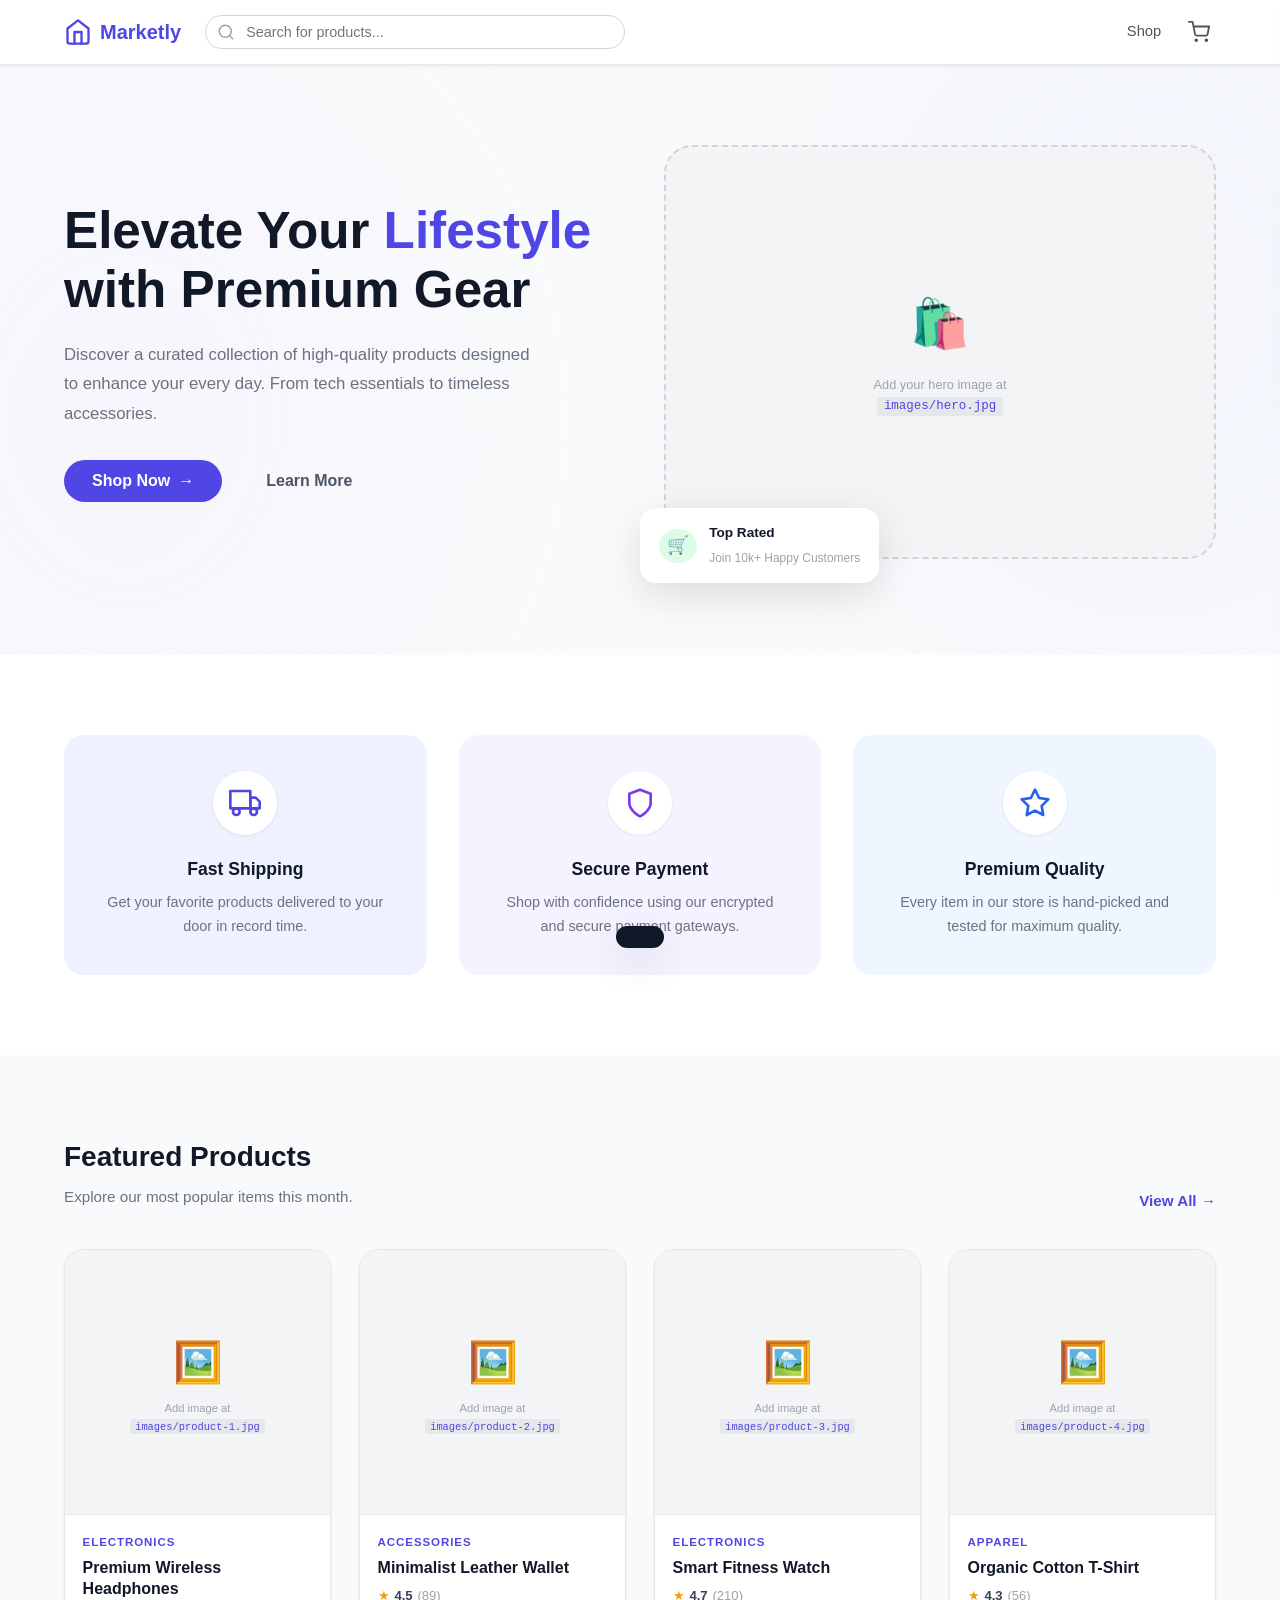
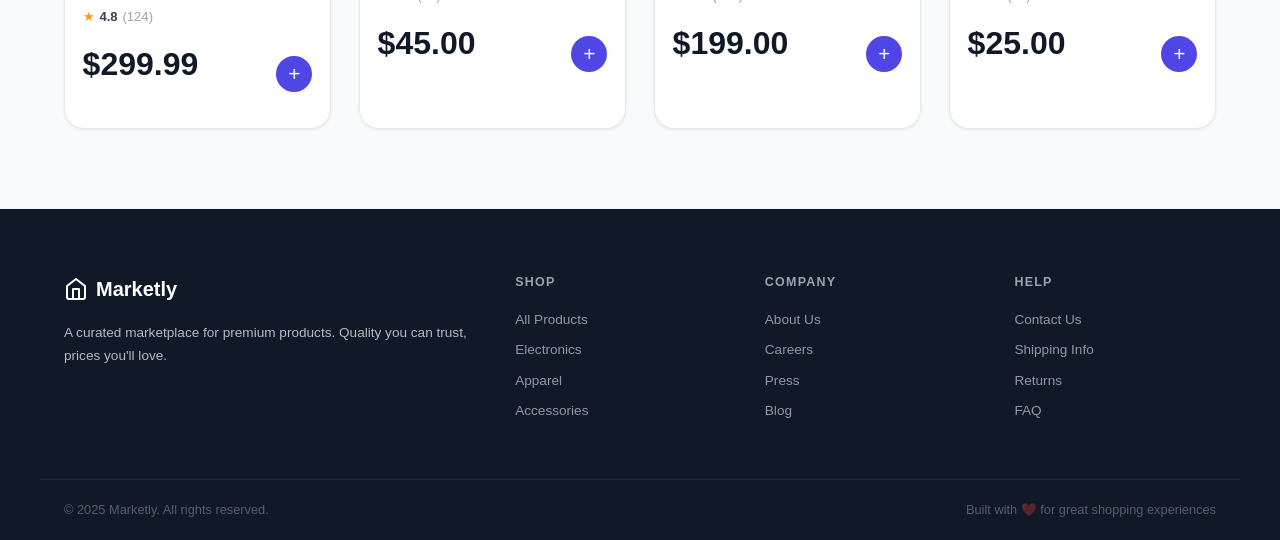
==== index.html @ cbd72d7a "Add files via upload First commit" ====
<!DOCTYPE html>
<html lang="en">
<head>
  <meta charset="UTF-8" />
  <meta name="viewport" content="width=device-width, initial-scale=1.0" />
  <title>Marketly — Premium Marketplace</title>
  <link rel="stylesheet" href="style.css" />
</head>
<body>

  <!-- ===== NAVBAR ===== -->
  <header id="navbar">
    <nav class="nav-inner">
      <a href="#" class="nav-logo" id="logoLink">
        <svg width="28" height="28" viewBox="0 0 24 24" fill="none" stroke="currentColor" stroke-width="2" stroke-linecap="round" stroke-linejoin="round"><path d="M3 9l9-7 9 7v11a2 2 0 0 1-2 2H5a2 2 0 0 1-2-2z"/><polyline points="9 22 9 12 15 12 15 22"/></svg>
        Marketly
      </a>

      <div class="nav-search-wrap">
        <input type="text" id="searchInput" class="nav-search" placeholder="Search for products..." />
        <svg class="nav-search-icon" width="18" height="18" viewBox="0 0 24 24" fill="none" stroke="currentColor" stroke-width="2" stroke-linecap="round" stroke-linejoin="round"><circle cx="11" cy="11" r="8"/><line x1="21" y1="21" x2="16.65" y2="16.65"/></svg>
      </div>

      <div class="nav-actions">
        <a href="#" class="nav-link" id="shopNavLink">Shop</a>
        <button class="cart-btn" id="cartBtn" aria-label="Open cart">
          <svg width="22" height="22" viewBox="0 0 24 24" fill="none" stroke="currentColor" stroke-width="2" stroke-linecap="round" stroke-linejoin="round"><circle cx="9" cy="21" r="1"/><circle cx="20" cy="21" r="1"/><path d="M1 1h4l2.68 13.39a2 2 0 0 0 2 1.61h9.72a2 2 0 0 0 2-1.61L23 6H6"/></svg>
          <span class="cart-badge" id="cartBadge">0</span>
        </button>
        <button class="hamburger" id="hamburger" aria-label="Toggle menu">
          <span></span><span></span><span></span>
        </button>
      </div>
    </nav>
    <!-- Mobile menu -->
    <div class="mobile-menu" id="mobileMenu">
      <a href="#" id="mobileShopLink">Shop</a>
      <a href="#" id="mobileHomeLink">Home</a>
    </div>
  </header>

  <!-- ===== PAGES ===== -->
  <main id="appRoot">

    <!-- PAGE: HOME -->
    <div id="page-home" class="page">

      <!-- Hero -->
      <section class="hero">
        <div class="hero-blob hero-blob-right"></div>
        <div class="hero-blob hero-blob-left"></div>
        <div class="container hero-grid">
          <div class="hero-text">
            <h1>Elevate Your <span class="accent">Lifestyle</span> with Premium Gear</h1>
            <p>Discover a curated collection of high-quality products designed to enhance your every day. From tech essentials to timeless accessories.</p>
            <div class="hero-cta">
              <button class="btn btn-primary" id="heroShopBtn">Shop Now <span class="btn-arrow">→</span></button>
              <button class="btn btn-ghost">Learn More</button>
            </div>
          </div>
          <div class="hero-image-wrap">
            <!--
              Replace the src below with your own image.
              Recommended size: 800×600px
            -->
            <img
              src="images/hero.jpg"
              alt="Shopping"
              class="hero-img"
              onerror="this.style.display='none';this.nextElementSibling.style.display='flex'"
            />
            <div class="hero-img-placeholder" style="display:none">
              <span>🛍️</span>
              <small>Add your hero image at<br><code>images/hero.jpg</code></small>
            </div>
            <div class="hero-badge">
              <span class="hero-badge-icon">🛒</span>
              <div>
                <strong>Top Rated</strong>
                <small>Join 10k+ Happy Customers</small>
              </div>
            </div>
          </div>
        </div>
      </section>

      <!-- Features -->
      <section class="features">
        <div class="container features-grid">
          <div class="feature-card feature-indigo">
            <div class="feature-icon">
              <svg width="32" height="32" viewBox="0 0 24 24" fill="none" stroke="#4f46e5" stroke-width="2" stroke-linecap="round" stroke-linejoin="round"><rect x="1" y="3" width="15" height="13"/><polygon points="16 8 20 8 23 11 23 16 16 16 16 8"/><circle cx="5.5" cy="18.5" r="2.5"/><circle cx="18.5" cy="18.5" r="2.5"/></svg>
            </div>
            <h3>Fast Shipping</h3>
            <p>Get your favorite products delivered to your door in record time.</p>
          </div>
          <div class="feature-card feature-purple">
            <div class="feature-icon">
              <svg width="32" height="32" viewBox="0 0 24 24" fill="none" stroke="#7c3aed" stroke-width="2" stroke-linecap="round" stroke-linejoin="round"><path d="M12 22s8-4 8-10V5l-8-3-8 3v7c0 6 8 10 8 10z"/></svg>
            </div>
            <h3>Secure Payment</h3>
            <p>Shop with confidence using our encrypted and secure payment gateways.</p>
          </div>
          <div class="feature-card feature-blue">
            <div class="feature-icon">
              <svg width="32" height="32" viewBox="0 0 24 24" fill="none" stroke="#2563eb" stroke-width="2" stroke-linecap="round" stroke-linejoin="round"><polygon points="12 2 15.09 8.26 22 9.27 17 14.14 18.18 21.02 12 17.77 5.82 21.02 7 14.14 2 9.27 8.91 8.26 12 2"/></svg>
            </div>
            <h3>Premium Quality</h3>
            <p>Every item in our store is hand-picked and tested for maximum quality.</p>
          </div>
        </div>
      </section>

      <!-- Featured Products -->
      <section class="section-featured">
        <div class="container">
          <div class="section-header">
            <div>
              <h2>Featured Products</h2>
              <p>Explore our most popular items this month.</p>
            </div>
            <button class="btn-link" id="viewAllBtn">View All →</button>
          </div>
          <div class="products-grid" id="featuredGrid"></div>
        </div>
      </section>

    </div><!-- /page-home -->


    <!-- PAGE: SHOP -->
    <div id="page-shop" class="page hidden">
      <div class="container shop-layout">

        <!-- Sidebar -->
        <aside class="shop-sidebar">
          <h3 class="sidebar-title">
            <svg width="18" height="18" viewBox="0 0 24 24" fill="none" stroke="currentColor" stroke-width="2" stroke-linecap="round" stroke-linejoin="round"><polygon points="22 3 2 3 10 12.46 10 19 14 21 14 12.46 22 3"/></svg>
            Categories
          </h3>
          <div class="category-list" id="categoryList"></div>

          <div class="sidebar-promo">
            <h4>Summer Sale!</h4>
            <p>Get up to 50% off on selected electronics.</p>
            <button class="btn btn-white">Explore Deals</button>
          </div>
        </aside>

        <!-- Main content -->
        <div class="shop-main">
          <!-- Toolbar -->
          <div class="shop-toolbar">
            <p class="result-count">Showing <strong id="resultCount">0</strong> products</p>
            <div class="toolbar-controls">
              <div class="sort-wrap">
                <span class="sort-label">Sort by:</span>
                <select id="sortSelect" class="sort-select">
                  <option value="featured">Featured</option>
                  <option value="price-low">Price: Low to High</option>
                  <option value="price-high">Price: High to Low</option>
                  <option value="rating">Customer Rating</option>
                </select>
              </div>
              <div class="view-toggle">
                <button class="view-btn active" id="gridViewBtn" aria-label="Grid view">
                  <svg width="18" height="18" viewBox="0 0 24 24" fill="none" stroke="currentColor" stroke-width="2"><rect x="3" y="3" width="7" height="7"/><rect x="14" y="3" width="7" height="7"/><rect x="14" y="14" width="7" height="7"/><rect x="3" y="14" width="7" height="7"/></svg>
                </button>
                <button class="view-btn" id="listViewBtn" aria-label="List view">
                  <svg width="18" height="18" viewBox="0 0 24 24" fill="none" stroke="currentColor" stroke-width="2"><line x1="8" y1="6" x2="21" y2="6"/><line x1="8" y1="12" x2="21" y2="12"/><line x1="8" y1="18" x2="21" y2="18"/><line x1="3" y1="6" x2="3.01" y2="6"/><line x1="3" y1="12" x2="3.01" y2="12"/><line x1="3" y1="18" x2="3.01" y2="18"/></svg>
                </button>
              </div>
            </div>
          </div>

          <!-- Products -->
          <div class="products-grid" id="shopGrid"></div>
          <p class="no-results hidden" id="noResults">No products found in this category.</p>
        </div>

      </div>
    </div><!-- /page-shop -->


    <!-- PAGE: PRODUCT DETAIL -->
    <div id="page-product" class="page hidden">
      <div class="container">
        <button class="back-btn" id="backBtn">
          <svg width="16" height="16" viewBox="0 0 24 24" fill="none" stroke="currentColor" stroke-width="2" stroke-linecap="round" stroke-linejoin="round"><line x1="19" y1="12" x2="5" y2="12"/><polyline points="12 19 5 12 12 5"/></svg>
          Back to Shop
        </button>

        <div class="product-detail-grid">
          <!-- Images -->
          <div class="product-images">
            <div class="product-img-main">
              <img id="pdMainImg" src="" alt="" />
            </div>
            <div class="product-thumbs" id="pdThumbs"></div>
          </div>

          <!-- Info -->
          <div class="product-info">
            <span class="product-category-tag" id="pdCategory"></span>
            <h1 class="product-title" id="pdName"></h1>
            <div class="product-rating-row">
              <span class="stars">★</span>
              <strong id="pdRating"></strong>
              <span class="divider">|</span>
              <span id="pdReviews" class="muted"></span>
            </div>
            <div class="product-price" id="pdPrice"></div>
            <p class="product-desc" id="pdDesc"></p>

            <div class="product-actions">
              <div class="qty-control">
                <button class="qty-btn" id="pdQtyMinus">−</button>
                <span class="qty-val" id="pdQtyVal">1</span>
                <button class="qty-btn" id="pdQtyPlus">+</button>
              </div>
              <button class="btn btn-primary btn-add-cart" id="pdAddCart">
                <svg width="20" height="20" viewBox="0 0 24 24" fill="none" stroke="currentColor" stroke-width="2" stroke-linecap="round" stroke-linejoin="round"><circle cx="9" cy="21" r="1"/><circle cx="20" cy="21" r="1"/><path d="M1 1h4l2.68 13.39a2 2 0 0 0 2 1.61h9.72a2 2 0 0 0 2-1.61L23 6H6"/></svg>
                Add to Cart
              </button>
            </div>

            <div class="product-perks">
              <div class="perk">
                <svg width="18" height="18" viewBox="0 0 24 24" fill="none" stroke="#4f46e5" stroke-width="2" stroke-linecap="round" stroke-linejoin="round"><rect x="1" y="3" width="15" height="13"/><polygon points="16 8 20 8 23 11 23 16 16 16 16 8"/><circle cx="5.5" cy="18.5" r="2.5"/><circle cx="18.5" cy="18.5" r="2.5"/></svg>
                Free Shipping
              </div>
              <div class="perk">
                <svg width="18" height="18" viewBox="0 0 24 24" fill="none" stroke="#4f46e5" stroke-width="2" stroke-linecap="round" stroke-linejoin="round"><path d="M12 22s8-4 8-10V5l-8-3-8 3v7c0 6 8 10 8 10z"/></svg>
                2 Year Warranty
              </div>
              <div class="perk">
                <svg width="18" height="18" viewBox="0 0 24 24" fill="none" stroke="#4f46e5" stroke-width="2" stroke-linecap="round" stroke-linejoin="round"><polyline points="23 4 23 10 17 10"/><path d="M20.49 15a9 9 0 1 1-2.12-9.36L23 10"/></svg>
                30-Day Returns
              </div>
            </div>
          </div>
        </div>
      </div>
    </div><!-- /page-product -->

  </main><!-- /appRoot -->


  <!-- ===== CART DRAWER ===== -->
  <div class="cart-overlay" id="cartOverlay"></div>
  <aside class="cart-drawer" id="cartDrawer" aria-label="Shopping cart">
    <div class="cart-head">
      <h2>Shopping Cart</h2>
      <button class="cart-close" id="cartClose" aria-label="Close cart">✕</button>
    </div>
    <div class="cart-body" id="cartBody"></div>
    <div class="cart-foot" id="cartFoot">
      <div class="cart-total-row">
        <span>Subtotal</span>
        <strong id="cartTotal">$0.00</strong>
      </div>
      <button class="btn btn-primary btn-checkout" id="checkoutBtn">Checkout Now</button>
    </div>
  </aside>


  <!-- ===== TOAST ===== -->
  <div class="toast" id="toast"></div>


  <!-- ===== FOOTER ===== -->
  <footer>
    <div class="container footer-grid">
      <div class="footer-brand">
        <div class="nav-logo">
          <svg width="24" height="24" viewBox="0 0 24 24" fill="none" stroke="currentColor" stroke-width="2" stroke-linecap="round" stroke-linejoin="round"><path d="M3 9l9-7 9 7v11a2 2 0 0 1-2 2H5a2 2 0 0 1-2-2z"/><polyline points="9 22 9 12 15 12 15 22"/></svg>
          Marketly
        </div>
        <p>A curated marketplace for premium products. Quality you can trust, prices you'll love.</p>
      </div>
      <div class="footer-col">
        <h4>Shop</h4>
        <a href="#">All Products</a>
        <a href="#">Electronics</a>
        <a href="#">Apparel</a>
        <a href="#">Accessories</a>
      </div>
      <div class="footer-col">
        <h4>Company</h4>
        <a href="#">About Us</a>
        <a href="#">Careers</a>
        <a href="#">Press</a>
        <a href="#">Blog</a>
      </div>
      <div class="footer-col">
        <h4>Help</h4>
        <a href="#">Contact Us</a>
        <a href="#">Shipping Info</a>
        <a href="#">Returns</a>
        <a href="#">FAQ</a>
      </div>
    </div>
    <div class="footer-bottom container">
      <p>© 2025 Marketly. All rights reserved.</p>
      <p>Built with ❤️ for great shopping experiences</p>
    </div>
  </footer>

  <script src="script.js"></script>
</body>
</html>
---- style.css ----
/* ===========================
   CSS VARIABLES & RESET
=========================== */
*, *::before, *::after { box-sizing: border-box; margin: 0; padding: 0; }
html { scroll-behavior: smooth; }

:root {
  --indigo: #4f46e5;
  --indigo-dark: #4338ca;
  --indigo-light: #eef2ff;
  --indigo-mid: #c7d2fe;
  --purple: #7c3aed;
  --purple-light: #f5f3ff;
  --blue: #2563eb;
  --blue-light: #eff6ff;
  --gray-50: #f9fafb;
  --gray-100: #f3f4f6;
  --gray-200: #e5e7eb;
  --gray-300: #d1d5db;
  --gray-400: #9ca3af;
  --gray-500: #6b7280;
  --gray-600: #4b5563;
  --gray-700: #374151;
  --gray-900: #111827;
  --white: #ffffff;
  --red: #ef4444;
  --yellow: #f59e0b;
  --radius: 12px;
  --radius-lg: 20px;
  --radius-xl: 28px;
  --shadow-sm: 0 1px 3px rgba(0,0,0,.08);
  --shadow: 0 4px 16px rgba(0,0,0,.08);
  --shadow-lg: 0 12px 40px rgba(0,0,0,.12);
}

body {
  font-family: -apple-system, BlinkMacSystemFont, 'Segoe UI', Roboto, Oxygen, sans-serif;
  color: var(--gray-900);
  background: var(--white);
  line-height: 1.6;
}

img { max-width: 100%; display: block; }
a { text-decoration: none; color: inherit; }
ul { list-style: none; }
button { cursor: pointer; font-family: inherit; }

.container {
  max-width: 1200px;
  margin: 0 auto;
  padding: 0 1.5rem;
}

.hidden { display: none !important; }

/* ===========================
   NAVBAR
=========================== */
#navbar {
  position: sticky;
  top: 0;
  z-index: 50;
  background: var(--white);
  border-bottom: 1px solid var(--gray-200);
  box-shadow: var(--shadow-sm);
}

.nav-inner {
  max-width: 1200px;
  margin: 0 auto;
  padding: 0 1.5rem;
  height: 64px;
  display: flex;
  align-items: center;
  gap: 1.5rem;
}

.nav-logo {
  display: flex;
  align-items: center;
  gap: 0.5rem;
  font-size: 1.25rem;
  font-weight: 700;
  color: var(--indigo);
  flex-shrink: 0;
  text-decoration: none;
}

.nav-search-wrap {
  flex: 1;
  max-width: 420px;
  position: relative;
  display: none;
}

.nav-search {
  width: 100%;
  padding: 0.5rem 1rem 0.5rem 2.5rem;
  border: 1.5px solid var(--gray-300);
  border-radius: 50px;
  font-size: 0.9rem;
  color: var(--gray-900);
  background: var(--white);
  outline: none;
  transition: border-color .2s, box-shadow .2s;
}

.nav-search:focus {
  border-color: var(--indigo);
  box-shadow: 0 0 0 3px var(--indigo-mid);
}

.nav-search-icon {
  position: absolute;
  left: 0.75rem;
  top: 50%;
  transform: translateY(-50%);
  color: var(--gray-400);
  pointer-events: none;
}

.nav-actions {
  display: flex;
  align-items: center;
  gap: 1.25rem;
  margin-left: auto;
}

.nav-link {
  font-size: 0.92rem;
  font-weight: 500;
  color: var(--gray-600);
  transition: color .2s;
}
.nav-link:hover { color: var(--indigo); }

.cart-btn {
  position: relative;
  background: none;
  border: none;
  color: var(--gray-600);
  padding: 0.4rem;
  transition: color .2s;
  display: flex;
  align-items: center;
  justify-content: center;
}
.cart-btn:hover { color: var(--indigo); }

.cart-badge {
  position: absolute;
  top: -2px;
  right: -4px;
  background: var(--indigo);
  color: var(--white);
  font-size: 0.65rem;
  font-weight: 700;
  width: 18px;
  height: 18px;
  border-radius: 50%;
  display: flex;
  align-items: center;
  justify-content: center;
  line-height: 1;
}
.cart-badge.zero { display: none; }

.hamburger {
  display: flex;
  flex-direction: column;
  gap: 5px;
  background: none;
  border: none;
  padding: 4px;
}
.hamburger span {
  display: block;
  width: 22px;
  height: 2px;
  background: var(--gray-700);
  border-radius: 2px;
  transition: all .3s;
}

.mobile-menu {
  display: none;
  flex-direction: column;
  padding: 0.75rem 1.5rem 1rem;
  border-top: 1px solid var(--gray-200);
  background: var(--white);
  gap: 0.25rem;
}
.mobile-menu.open { display: flex; }
.mobile-menu a {
  padding: 0.6rem 0;
  font-size: 0.95rem;
  font-weight: 500;
  color: var(--gray-600);
  border-bottom: 1px solid var(--gray-100);
}
.mobile-menu a:last-child { border-bottom: none; }
.mobile-menu a:hover { color: var(--indigo); }

/* ===========================
   BUTTONS
=========================== */
.btn {
  display: inline-flex;
  align-items: center;
  gap: 0.5rem;
  padding: 0.75rem 1.75rem;
  border-radius: 50px;
  font-size: 1rem;
  font-weight: 600;
  border: none;
  transition: all .2s;
  cursor: pointer;
}

.btn-primary {
  background: var(--indigo);
  color: var(--white);
}
.btn-primary:hover { background: var(--indigo-dark); transform: translateY(-1px); }

.btn-ghost {
  background: transparent;
  color: var(--gray-600);
  font-weight: 600;
}
.btn-ghost:hover { color: var(--indigo); }

.btn-white {
  background: var(--white);
  color: var(--indigo);
  font-size: 0.85rem;
  font-weight: 700;
  padding: 0.55rem 1.2rem;
  border-radius: 8px;
  border: none;
}
.btn-white:hover { background: var(--indigo-light); }

.btn-link {
  background: none;
  border: none;
  color: var(--indigo);
  font-weight: 700;
  font-size: 0.95rem;
  display: flex;
  align-items: center;
  gap: 0.25rem;
  cursor: pointer;
  padding: 0;
}
.btn-link:hover { color: var(--indigo-dark); }

.btn-arrow { transition: transform .2s; }
.btn:hover .btn-arrow { transform: translateX(4px); }

/* ===========================
   HERO
=========================== */
.hero {
  position: relative;
  background: var(--gray-50);
  padding: 5rem 0 6rem;
  overflow: hidden;
}

.hero-blob {
  position: absolute;
  width: 50%;
  height: 120%;
  border-radius: 50%;
  filter: blur(80px);
  opacity: .45;
  pointer-events: none;
}
.hero-blob-right {
  top: -20%;
  right: -15%;
  background: var(--indigo-light);
}
.hero-blob-left {
  bottom: -20%;
  left: -15%;
  background: var(--purple-light);
}

.hero-grid {
  display: grid;
  grid-template-columns: 1fr 1fr;
  align-items: center;
  gap: 3rem;
  position: relative;
}

.hero-text h1 {
  font-size: clamp(2.2rem, 4vw, 3.8rem);
  font-weight: 800;
  line-height: 1.15;
  color: var(--gray-900);
  margin-bottom: 1.25rem;
}

.accent { color: var(--indigo); }

.hero-text p {
  font-size: 1.05rem;
  color: var(--gray-500);
  margin-bottom: 2rem;
  max-width: 480px;
  line-height: 1.75;
}

.hero-cta { display: flex; gap: 1rem; flex-wrap: wrap; align-items: center; }

.hero-image-wrap {
  position: relative;
}

.hero-img {
  width: 100%;
  border-radius: var(--radius-xl);
  box-shadow: var(--shadow-lg);
  object-fit: cover;
  aspect-ratio: 4/3;
}

.hero-img-placeholder {
  width: 100%;
  aspect-ratio: 4/3;
  border-radius: var(--radius-xl);
  background: var(--gray-100);
  border: 2px dashed var(--gray-300);
  display: flex;
  flex-direction: column;
  align-items: center;
  justify-content: center;
  gap: 0.75rem;
  color: var(--gray-400);
  font-size: 3rem;
  text-align: center;
}
.hero-img-placeholder small {
  font-size: 0.8rem;
  line-height: 1.6;
}
.hero-img-placeholder code {
  font-size: 0.78rem;
  background: var(--gray-200);
  padding: 0.15rem 0.4rem;
  border-radius: 4px;
  color: var(--indigo);
}

.hero-badge {
  position: absolute;
  bottom: -1.5rem;
  left: -1.5rem;
  background: var(--white);
  padding: 0.85rem 1.2rem;
  border-radius: 16px;
  box-shadow: var(--shadow-lg);
  display: flex;
  align-items: center;
  gap: 0.75rem;
  animation: bounce 2s infinite;
}
.hero-badge-icon {
  background: #dcfce7;
  padding: 0.5rem;
  border-radius: 50%;
  font-size: 1.1rem;
  line-height: 1;
}
.hero-badge strong { display: block; font-size: 0.85rem; color: var(--gray-900); }
.hero-badge small { font-size: 0.75rem; color: var(--gray-400); }

@keyframes bounce {
  0%, 100% { transform: translateY(0); }
  50% { transform: translateY(-6px); }
}

/* ===========================
   FEATURES
=========================== */
.features {
  padding: 5rem 0;
  background: var(--white);
}

.features-grid {
  display: grid;
  grid-template-columns: repeat(3, 1fr);
  gap: 2rem;
}

.feature-card {
  padding: 2.25rem;
  border-radius: var(--radius-lg);
  text-align: center;
}
.feature-indigo { background: var(--indigo-light); }
.feature-purple { background: var(--purple-light); }
.feature-blue   { background: var(--blue-light); }

.feature-icon {
  width: 64px;
  height: 64px;
  background: var(--white);
  border-radius: 50%;
  display: flex;
  align-items: center;
  justify-content: center;
  margin: 0 auto 1.25rem;
  box-shadow: var(--shadow-sm);
}

.feature-card h3 {
  font-size: 1.1rem;
  font-weight: 700;
  color: var(--gray-900);
  margin-bottom: 0.5rem;
}
.feature-card p { font-size: 0.9rem; color: var(--gray-500); line-height: 1.65; }

/* ===========================
   FEATURED SECTION
=========================== */
.section-featured {
  padding: 5rem 0;
  background: var(--gray-50);
}

.section-header {
  display: flex;
  justify-content: space-between;
  align-items: flex-end;
  margin-bottom: 2.5rem;
}

.section-header h2 {
  font-size: 1.75rem;
  font-weight: 700;
  color: var(--gray-900);
  margin-bottom: 0.35rem;
}
.section-header p { color: var(--gray-500); font-size: 0.95rem; }

/* ===========================
   PRODUCT CARDS
=========================== */
.products-grid {
  display: grid;
  grid-template-columns: repeat(auto-fill, minmax(240px, 1fr));
  gap: 1.75rem;
}

.products-grid.list-view {
  grid-template-columns: 1fr;
}

.product-card {
  background: var(--white);
  border-radius: var(--radius-lg);
  overflow: hidden;
  box-shadow: var(--shadow-sm);
  border: 1px solid var(--gray-200);
  transition: transform .25s, box-shadow .25s;
  cursor: pointer;
}
.product-card:hover {
  transform: translateY(-4px);
  box-shadow: var(--shadow-lg);
}

.product-card.list-item {
  display: flex;
  align-items: center;
  border-radius: var(--radius);
}

.product-card-img {
  width: 100%;
  aspect-ratio: 1;
  object-fit: cover;
  background: var(--gray-100);
  display: block;
  transition: transform .35s ease;
}
.product-card:hover .product-card-img { transform: scale(1.04); }

.product-card.list-item .product-card-img {
  width: 140px;
  height: 140px;
  flex-shrink: 0;
  aspect-ratio: auto;
  border-radius: 0;
}

.product-card-img-placeholder {
  width: 100%;
  aspect-ratio: 1;
  background: var(--gray-100);
  display: flex;
  flex-direction: column;
  align-items: center;
  justify-content: center;
  gap: 0.4rem;
  color: var(--gray-400);
  font-size: 2.5rem;
  border-bottom: 1px solid var(--gray-200);
  text-align: center;
  padding: 0.5rem;
}
.product-card-img-placeholder small {
  font-size: 0.7rem;
  line-height: 1.5;
}
.product-card-img-placeholder code {
  font-size: 0.65rem;
  background: var(--gray-200);
  padding: 0.1rem 0.3rem;
  border-radius: 3px;
  color: var(--indigo);
}

.product-card.list-item .product-card-img-placeholder {
  width: 140px;
  height: 140px;
  flex-shrink: 0;
  aspect-ratio: auto;
  border-radius: 0;
  border-bottom: none;
  border-right: 1px solid var(--gray-200);
}

.product-card-body {
  padding: 1.1rem;
  display: flex;
  flex-direction: column;
  gap: 0.4rem;
}
.product-card.list-item .product-card-body { flex: 1; }

.product-card-category {
  font-size: 0.72rem;
  font-weight: 600;
  text-transform: uppercase;
  letter-spacing: .08em;
  color: var(--indigo);
}

.product-card-name {
  font-size: 1rem;
  font-weight: 700;
  color: var(--gray-900);
  line-height: 1.3;
}

.product-card-rating {
  display: flex;
  align-items: center;
  gap: 0.3rem;
  font-size: 0.82rem;
}
.star-filled { color: var(--yellow); }
.rating-num { font-weight: 600; color: var(--gray-700); }
.rating-count { color: var(--gray-400); }

.product-card-desc {
  font-size: 0.83rem;
  color: var(--gray-500);
  line-height: 1.55;
  display: none;
}
.product-card.list-item .product-card-desc { display: block; }

.product-card-footer {
  display: flex;
  align-items: center;
  justify-content: space-between;
  margin-top: 0.35rem;
}

.product-price {
  font-size: 1.2rem;
  font-weight: 700;
  color: var(--gray-900);
}

.add-btn {
  background: var(--indigo);
  color: var(--white);
  border: none;
  border-radius: 50%;
  width: 36px;
  height: 36px;
  font-size: 1.3rem;
  display: flex;
  align-items: center;
  justify-content: center;
  transition: background .2s, transform .15s;
  flex-shrink: 0;
}
.add-btn:hover { background: var(--indigo-dark); transform: scale(1.1); }

.no-results {
  text-align: center;
  padding: 4rem 1rem;
  font-size: 1.1rem;
  color: var(--gray-400);
}

/* ===========================
   SHOP PAGE
=========================== */
#page-shop {
  padding: 3rem 0 5rem;
}

.shop-layout {
  display: grid;
  grid-template-columns: 220px 1fr;
  gap: 2.5rem;
  align-items: start;
}

/* Sidebar */
.shop-sidebar { position: sticky; top: 80px; }

.sidebar-title {
  display: flex;
  align-items: center;
  gap: 0.5rem;
  font-size: 1rem;
  font-weight: 700;
  color: var(--gray-900);
  margin-bottom: 1rem;
}

.category-list {
  display: flex;
  flex-direction: column;
  gap: 0.35rem;
  margin-bottom: 2rem;
}

.cat-btn {
  width: 100%;
  text-align: left;
  padding: 0.55rem 0.85rem;
  border-radius: 8px;
  background: transparent;
  border: none;
  font-size: 0.9rem;
  color: var(--gray-600);
  transition: background .15s, color .15s;
}
.cat-btn:hover { background: var(--gray-100); }
.cat-btn.active { background: var(--indigo); color: var(--white); box-shadow: var(--shadow-sm); }

.sidebar-promo {
  background: var(--indigo);
  color: var(--white);
  border-radius: var(--radius-lg);
  padding: 1.5rem;
}
.sidebar-promo h4 { font-size: 1rem; font-weight: 700; margin-bottom: 0.4rem; }
.sidebar-promo p { font-size: 0.82rem; opacity: .85; margin-bottom: 1rem; line-height: 1.55; }

/* Toolbar */
.shop-toolbar {
  display: flex;
  justify-content: space-between;
  align-items: center;
  margin-bottom: 1.75rem;
  flex-wrap: wrap;
  gap: 1rem;
}

.result-count { font-size: 0.9rem; color: var(--gray-500); }
.result-count strong { color: var(--gray-900); }

.toolbar-controls { display: flex; align-items: center; gap: 1rem; }

.sort-wrap {
  display: flex;
  align-items: center;
  gap: 0.5rem;
  background: var(--white);
  border: 1.5px solid var(--gray-200);
  border-radius: 8px;
  padding: 0.45rem 0.75rem;
}
.sort-label { font-size: 0.82rem; color: var(--gray-400); white-space: nowrap; }
.sort-select {
  border: none;
  outline: none;
  font-size: 0.85rem;
  font-weight: 600;
  color: var(--gray-900);
  background: transparent;
  cursor: pointer;
}

.view-toggle {
  display: flex;
  background: var(--white);
  border: 1.5px solid var(--gray-200);
  border-radius: 8px;
  padding: 0.25rem;
}
.view-btn {
  padding: 0.35rem;
  background: none;
  border: none;
  color: var(--gray-400);
  border-radius: 5px;
  display: flex;
  transition: background .15s, color .15s;
}
.view-btn.active { background: var(--indigo-light); color: var(--indigo); }
.view-btn:hover:not(.active) { color: var(--gray-600); }

/* ===========================
   PRODUCT DETAIL
=========================== */
#page-product { padding: 2.5rem 0 5rem; }

.back-btn {
  display: flex;
  align-items: center;
  gap: 0.5rem;
  background: none;
  border: none;
  font-size: 0.9rem;
  color: var(--gray-500);
  margin-bottom: 2rem;
  padding: 0;
  transition: color .2s;
}
.back-btn:hover { color: var(--indigo); }

.product-detail-grid {
  display: grid;
  grid-template-columns: 1fr 1fr;
  gap: 3.5rem;
}

.product-img-main {
  aspect-ratio: 1;
  border-radius: var(--radius-xl);
  overflow: hidden;
  background: var(--gray-100);
  border: 1px solid var(--gray-200);
}
.product-img-main img {
  width: 100%;
  height: 100%;
  object-fit: cover;
}

.product-thumbs {
  display: grid;
  grid-template-columns: repeat(4, 1fr);
  gap: 0.75rem;
  margin-top: 0.75rem;
}

.thumb {
  aspect-ratio: 1;
  border-radius: 10px;
  overflow: hidden;
  background: var(--gray-100);
  border: 2px solid var(--gray-200);
  cursor: pointer;
  transition: border-color .2s;
}
.thumb:hover { border-color: var(--indigo); }
.thumb img { width: 100%; height: 100%; object-fit: cover; opacity: .7; transition: opacity .2s; }
.thumb:hover img { opacity: 1; }

.product-category-tag {
  display: inline-block;
  font-size: 0.8rem;
  font-weight: 600;
  color: var(--indigo);
  background: var(--indigo-light);
  padding: 0.3rem 0.75rem;
  border-radius: 50px;
  margin-bottom: 1rem;
}

.product-title {
  font-size: clamp(1.5rem, 3vw, 2.2rem);
  font-weight: 800;
  color: var(--gray-900);
  margin-bottom: 0.75rem;
  line-height: 1.2;
}

.product-rating-row {
  display: flex;
  align-items: center;
  gap: 0.5rem;
  margin-bottom: 1.25rem;
  font-size: 0.9rem;
}
.stars { color: var(--yellow); font-size: 1.1rem; }
.divider { color: var(--gray-300); }
.muted { color: var(--gray-400); }

.product-price {
  font-size: 2rem;
  font-weight: 800;
  color: var(--gray-900);
  margin-bottom: 1.25rem;
}

.product-desc {
  color: var(--gray-500);
  line-height: 1.8;
  margin-bottom: 2rem;
  font-size: 0.95rem;
}

.product-actions {
  display: flex;
  align-items: center;
  gap: 1rem;
  margin-bottom: 2rem;
}

.qty-control {
  display: flex;
  align-items: center;
  border: 1.5px solid var(--gray-200);
  border-radius: 10px;
  overflow: hidden;
}
.qty-btn {
  width: 38px;
  height: 42px;
  background: none;
  border: none;
  font-size: 1.2rem;
  font-weight: 600;
  color: var(--gray-600);
  transition: background .15s;
}
.qty-btn:hover { background: var(--gray-100); }
.qty-val {
  width: 44px;
  text-align: center;
  font-weight: 700;
  font-size: 1rem;
  color: var(--gray-900);
}

.btn-add-cart { flex: 1; border-radius: 12px; justify-content: center; }

.product-perks {
  display: grid;
  grid-template-columns: repeat(3, 1fr);
  gap: 1rem;
  padding-top: 1.75rem;
  border-top: 1px solid var(--gray-200);
}

.perk {
  display: flex;
  align-items: center;
  gap: 0.5rem;
  font-size: 0.83rem;
  color: var(--gray-600);
}

/* ===========================
   CART DRAWER
=========================== */
.cart-overlay {
  position: fixed;
  inset: 0;
  background: rgba(0,0,0,.45);
  z-index: 60;
  opacity: 0;
  pointer-events: none;
  transition: opacity .3s;
}
.cart-overlay.open { opacity: 1; pointer-events: all; }

.cart-drawer {
  position: fixed;
  top: 0;
  right: 0;
  width: 400px;
  max-width: 95vw;
  height: 100vh;
  background: var(--white);
  z-index: 61;
  display: flex;
  flex-direction: column;
  transform: translateX(110%);
  transition: transform .38s cubic-bezier(.16,1,.3,1);
  box-shadow: -8px 0 40px rgba(0,0,0,.12);
}
.cart-drawer.open { transform: translateX(0); }

.cart-head {
  display: flex;
  align-items: center;
  justify-content: space-between;
  padding: 1.25rem 1.5rem;
  border-bottom: 1px solid var(--gray-200);
}
.cart-head h2 { font-size: 1.15rem; font-weight: 700; }

.cart-close {
  background: none;
  border: none;
  font-size: 1.3rem;
  color: var(--gray-400);
  padding: 0.25rem;
  border-radius: 6px;
  transition: color .2s, background .2s;
  line-height: 1;
}
.cart-close:hover { color: var(--gray-900); background: var(--gray-100); }

.cart-body {
  flex: 1;
  overflow-y: auto;
  padding: 1.25rem 1.5rem;
}

.cart-empty {
  height: 100%;
  display: flex;
  flex-direction: column;
  align-items: center;
  justify-content: center;
  text-align: center;
  gap: 0.75rem;
  color: var(--gray-400);
}
.cart-empty-icon {
  font-size: 3.5rem;
  background: var(--gray-100);
  width: 80px;
  height: 80px;
  border-radius: 50%;
  display: flex;
  align-items: center;
  justify-content: center;
  margin-bottom: 0.5rem;
}
.cart-empty h3 { font-size: 1rem; font-weight: 600; color: var(--gray-700); }
.cart-empty p { font-size: 0.85rem; }

.cart-item {
  display: flex;
  gap: 1rem;
  align-items: flex-start;
  padding: 1rem 0;
  border-bottom: 1px solid var(--gray-100);
  animation: slideIn .3s ease;
}
@keyframes slideIn {
  from { opacity: 0; transform: translateX(16px); }
  to   { opacity: 1; transform: translateX(0); }
}

.cart-item-thumb {
  width: 72px;
  height: 72px;
  border-radius: 10px;
  overflow: hidden;
  flex-shrink: 0;
  background: var(--gray-100);
  border: 1px solid var(--gray-200);
}
.cart-item-thumb img { width: 100%; height: 100%; object-fit: cover; }

.cart-item-info { flex: 1; }

.cart-item-top {
  display: flex;
  justify-content: space-between;
  align-items: flex-start;
  gap: 0.5rem;
  margin-bottom: 0.3rem;
}
.cart-item-name { font-size: 0.9rem; font-weight: 600; color: var(--gray-900); }
.remove-btn {
  background: none;
  border: none;
  color: var(--gray-300);
  flex-shrink: 0;
  padding: 0;
  transition: color .2s;
  font-size: 1rem;
  line-height: 1;
}
.remove-btn:hover { color: var(--red); }

.cart-item-price { font-size: 0.82rem; color: var(--gray-500); margin-bottom: 0.6rem; }

.cart-item-qty {
  display: inline-flex;
  align-items: center;
  border: 1.5px solid var(--gray-200);
  border-radius: 8px;
  overflow: hidden;
}
.cart-qty-btn {
  width: 28px;
  height: 28px;
  background: none;
  border: none;
  font-size: 1rem;
  font-weight: 600;
  color: var(--gray-600);
  display: flex;
  align-items: center;
  justify-content: center;
  transition: background .15s;
}
.cart-qty-btn:hover { background: var(--gray-100); }
.cart-qty-num {
  width: 28px;
  text-align: center;
  font-size: 0.85rem;
  font-weight: 700;
  color: var(--gray-900);
}

.clear-all-btn {
  background: none;
  border: none;
  color: var(--red);
  font-size: 0.82rem;
  font-weight: 500;
  text-decoration: underline;
  display: block;
  margin: 1rem auto 0;
  cursor: pointer;
}
.clear-all-btn:hover { color: #b91c1c; }

.cart-foot {
  padding: 1.25rem 1.5rem;
  border-top: 1px solid var(--gray-200);
  background: var(--gray-50);
}
.cart-total-row {
  display: flex;
  justify-content: space-between;
  align-items: center;
  margin-bottom: 1rem;
}
.cart-total-row span { font-size: 0.95rem; font-weight: 500; color: var(--gray-600); }
.cart-total-row strong { font-size: 1.5rem; font-weight: 800; color: var(--gray-900); }

.btn-checkout {
  width: 100%;
  justify-content: center;
  border-radius: 12px;
  font-size: 1rem;
}
.btn-checkout:disabled { background: var(--gray-300); cursor: not-allowed; transform: none; }

/* ===========================
   TOAST
=========================== */
.toast {
  position: fixed;
  bottom: 2rem;
  left: 50%;
  transform: translateX(-50%) translateY(80px);
  background: var(--gray-900);
  color: var(--white);
  padding: 0.7rem 1.5rem;
  border-radius: 50px;
  font-size: 0.88rem;
  font-weight: 500;
  z-index: 999;
  pointer-events: none;
  transition: transform .38s cubic-bezier(.16,1,.3,1);
  white-space: nowrap;
  box-shadow: var(--shadow-lg);
}
.toast.show { transform: translateX(-50%) translateY(0); }

/* ===========================
   FOOTER
=========================== */
footer {
  background: var(--gray-900);
  color: rgba(255,255,255,.7);
  padding: 4rem 0 0;
}

.footer-grid {
  display: grid;
  grid-template-columns: 2fr 1fr 1fr 1fr;
  gap: 3rem;
  padding-bottom: 3rem;
}

.footer-brand .nav-logo {
  color: var(--white);
  margin-bottom: 1rem;
}
.footer-brand p { font-size: 0.85rem; line-height: 1.7; }

.footer-col h4 {
  font-size: 0.78rem;
  font-weight: 700;
  letter-spacing: .1em;
  text-transform: uppercase;
  color: var(--gray-400);
  margin-bottom: 1rem;
}
.footer-col a {
  display: block;
  font-size: 0.85rem;
  color: rgba(255,255,255,.55);
  margin-bottom: 0.55rem;
  transition: color .2s;
}
.footer-col a:hover { color: var(--white); }

.footer-bottom {
  border-top: 1px solid rgba(255,255,255,.08);
  padding: 1.25rem 1.5rem;
  display: flex;
  justify-content: space-between;
  align-items: center;
  font-size: 0.8rem;
  color: rgba(255,255,255,.3);
  flex-wrap: wrap;
  gap: 0.5rem;
}

/* ===========================
   RESPONSIVE
=========================== */
@media (min-width: 768px) {
  .nav-search-wrap { display: block; }
  .hamburger { display: none; }
}

@media (max-width: 960px) {
  .hero-grid { grid-template-columns: 1fr; text-align: center; }
  .hero-text p { margin-left: auto; margin-right: auto; }
  .hero-cta { justify-content: center; }
  .hero-badge { left: 50%; transform: translateX(-50%); bottom: -1rem; white-space: nowrap; }
  .hero-image-wrap { max-width: 520px; margin: 0 auto; }
  .features-grid { grid-template-columns: 1fr; max-width: 480px; margin: 0 auto; }
  .shop-layout { grid-template-columns: 1fr; }
  .shop-sidebar { position: static; display: flex; gap: 1.5rem; align-items: flex-start; flex-wrap: wrap; }
  .category-list { flex-direction: row; flex-wrap: wrap; gap: 0.5rem; margin-bottom: 0; }
  .sidebar-promo { display: none; }
  .product-detail-grid { grid-template-columns: 1fr; gap: 2rem; }
  .product-perks { grid-template-columns: 1fr 1fr; }
  .footer-grid { grid-template-columns: 1fr 1fr; gap: 2rem; }
}

@media (max-width: 600px) {
  .hero { padding: 3.5rem 0 4.5rem; }
  .products-grid { grid-template-columns: repeat(2, 1fr); gap: 1rem; }
  .section-header { flex-direction: column; align-items: flex-start; gap: 0.75rem; }
  .shop-toolbar { flex-direction: column; align-items: flex-start; }
  .product-actions { flex-direction: column; }
  .btn-add-cart { width: 100%; }
  .footer-grid { grid-template-columns: 1fr; }
  .footer-bottom { flex-direction: column; text-align: center; }
  .product-perks { grid-template-columns: 1fr; }
}

@media (max-width: 400px) {
  .products-grid { grid-template-columns: 1fr; }
}
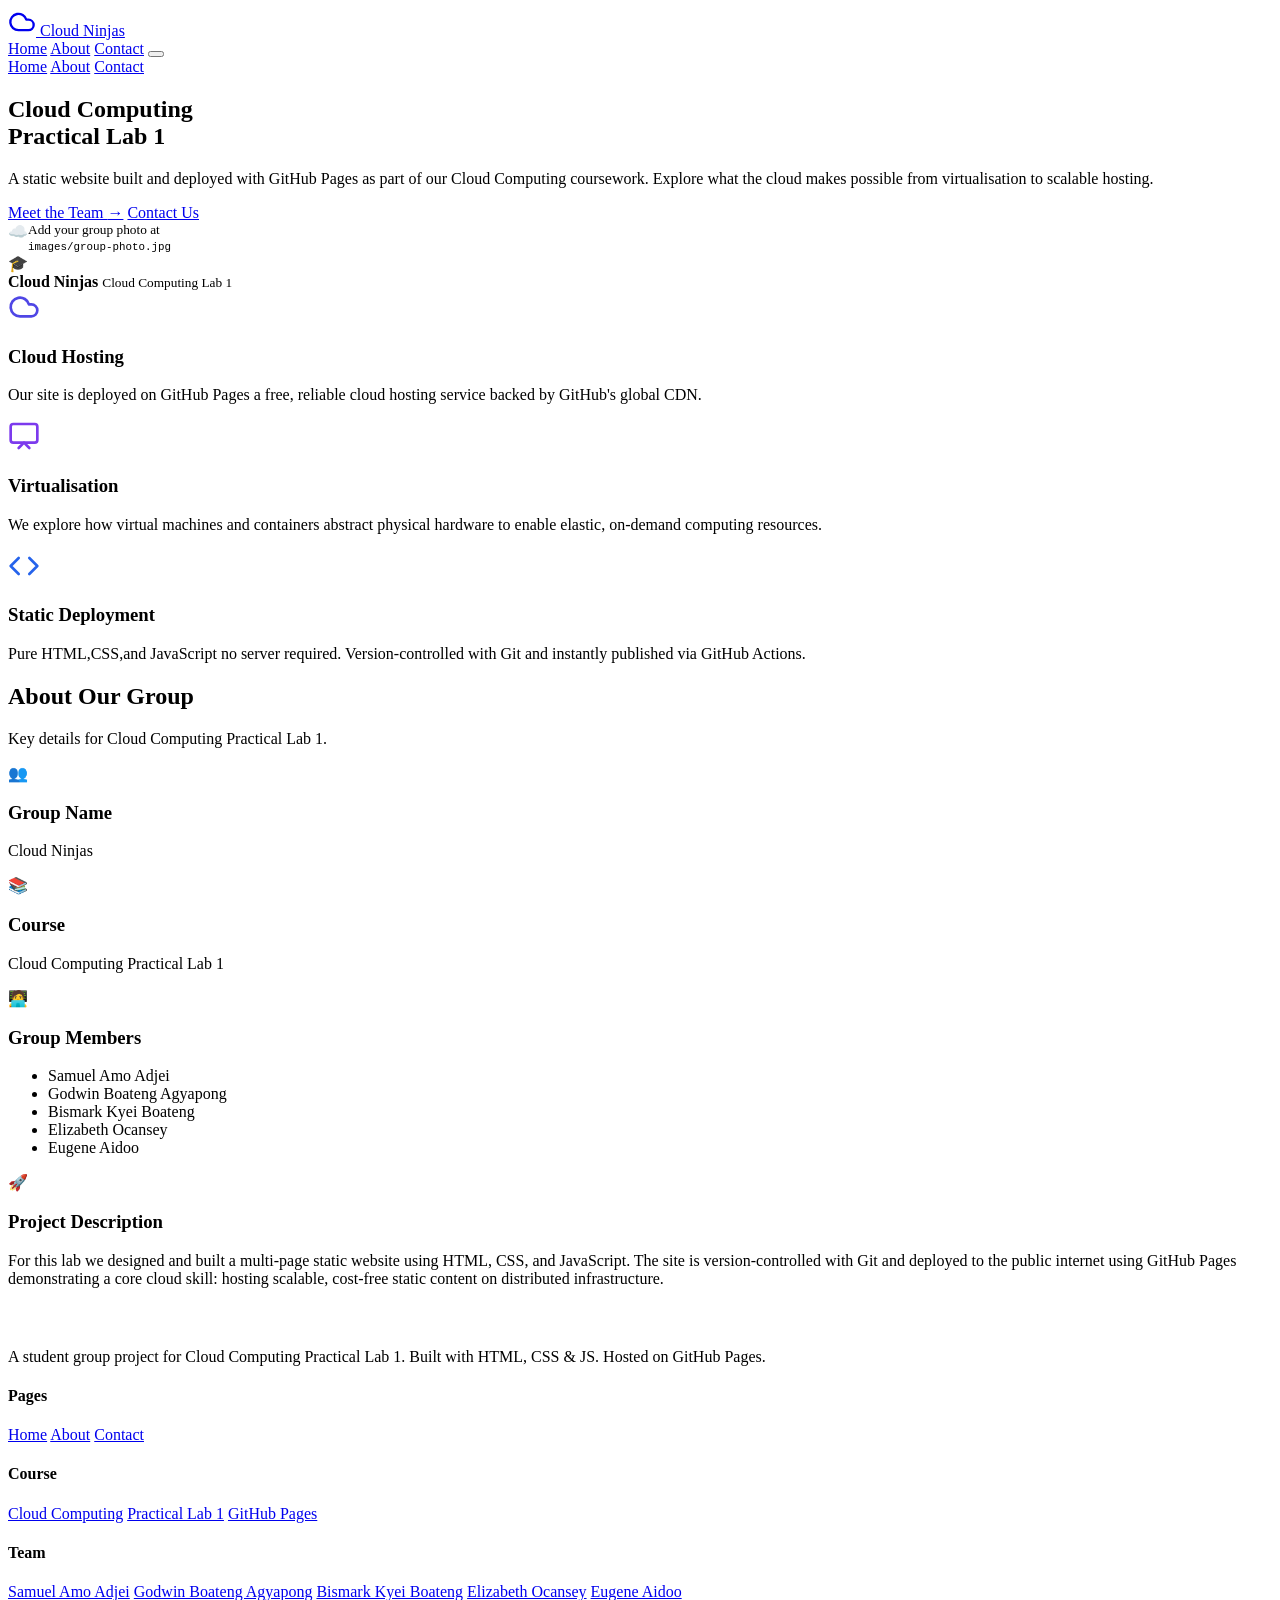
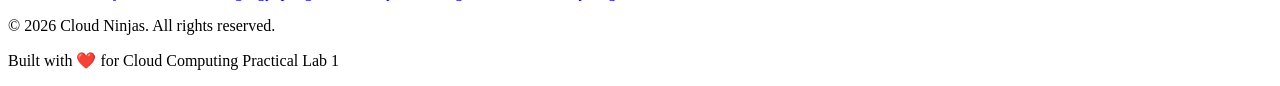
==== commit f266c2b3: "Update index.html" ====
--- a/index.html
+++ b/index.html
@@ -3,7 +3,7 @@
 <head>
   <meta charset="UTF-8" />
   <meta name="viewport" content="width=device-width, initial-scale=1.0" />
-  <title>Marketly — Premium Marketplace</title>
+  <title>Cloud Ninjas Cloud Computing Practical Lab 1</title>
   <link rel="stylesheet" href="style.css" />
 </head>
 <body>
@@ -11,298 +11,176 @@
   <!-- ===== NAVBAR ===== -->
   <header id="navbar">
     <nav class="nav-inner">
-      <a href="#" class="nav-logo" id="logoLink">
-        <svg width="28" height="28" viewBox="0 0 24 24" fill="none" stroke="currentColor" stroke-width="2" stroke-linecap="round" stroke-linejoin="round"><path d="M3 9l9-7 9 7v11a2 2 0 0 1-2 2H5a2 2 0 0 1-2-2z"/><polyline points="9 22 9 12 15 12 15 22"/></svg>
-        Marketly
+      <a href="index.html" class="nav-logo">
+        <svg width="28" height="28" viewBox="0 0 24 24" fill="none" stroke="currentColor" stroke-width="2" stroke-linecap="round" stroke-linejoin="round"><path d="M17.5 19H9a7 7 0 1 1 6.71-9h1.79a4.5 4.5 0 1 1 0 9z"/></svg>
+        Cloud Ninjas
       </a>
-
-      <div class="nav-search-wrap">
-        <input type="text" id="searchInput" class="nav-search" placeholder="Search for products..." />
-        <svg class="nav-search-icon" width="18" height="18" viewBox="0 0 24 24" fill="none" stroke="currentColor" stroke-width="2" stroke-linecap="round" stroke-linejoin="round"><circle cx="11" cy="11" r="8"/><line x1="21" y1="21" x2="16.65" y2="16.65"/></svg>
-      </div>
-
       <div class="nav-actions">
-        <a href="#" class="nav-link" id="shopNavLink">Shop</a>
-        <button class="cart-btn" id="cartBtn" aria-label="Open cart">
-          <svg width="22" height="22" viewBox="0 0 24 24" fill="none" stroke="currentColor" stroke-width="2" stroke-linecap="round" stroke-linejoin="round"><circle cx="9" cy="21" r="1"/><circle cx="20" cy="21" r="1"/><path d="M1 1h4l2.68 13.39a2 2 0 0 0 2 1.61h9.72a2 2 0 0 0 2-1.61L23 6H6"/></svg>
-          <span class="cart-badge" id="cartBadge">0</span>
-        </button>
+        <a href="index.html" class="nav-link active">Home</a>
+        <a href="about.html" class="nav-link">About</a>
+        <a href="contact.html" class="nav-link">Contact</a>
         <button class="hamburger" id="hamburger" aria-label="Toggle menu">
           <span></span><span></span><span></span>
         </button>
       </div>
     </nav>
-    <!-- Mobile menu -->
     <div class="mobile-menu" id="mobileMenu">
-      <a href="#" id="mobileShopLink">Shop</a>
-      <a href="#" id="mobileHomeLink">Home</a>
+      <a href="index.html">Home</a>
+      <a href="about.html">About</a>
+      <a href="contact.html">Contact</a>
     </div>
   </header>
 
-  <!-- ===== PAGES ===== -->
-  <main id="appRoot">
-
-    <!-- PAGE: HOME -->
-    <div id="page-home" class="page">
-
-      <!-- Hero -->
-      <section class="hero">
-        <div class="hero-blob hero-blob-right"></div>
-        <div class="hero-blob hero-blob-left"></div>
-        <div class="container hero-grid">
-          <div class="hero-text">
-            <h1>Elevate Your <span class="accent">Lifestyle</span> with Premium Gear</h1>
-            <p>Discover a curated collection of high-quality products designed to enhance your every day. From tech essentials to timeless accessories.</p>
-            <div class="hero-cta">
-              <button class="btn btn-primary" id="heroShopBtn">Shop Now <span class="btn-arrow">→</span></button>
-              <button class="btn btn-ghost">Learn More</button>
-            </div>
-          </div>
-          <div class="hero-image-wrap">
-            <!--
-              Replace the src below with your own image.
-              Recommended size: 800×600px
-            -->
-            <img
-              src="images/hero.jpg"
-              alt="Shopping"
-              class="hero-img"
-              onerror="this.style.display='none';this.nextElementSibling.style.display='flex'"
-            />
-            <div class="hero-img-placeholder" style="display:none">
-              <span>🛍️</span>
-              <small>Add your hero image at<br><code>images/hero.jpg</code></small>
-            </div>
-            <div class="hero-badge">
-              <span class="hero-badge-icon">🛒</span>
-              <div>
-                <strong>Top Rated</strong>
-                <small>Join 10k+ Happy Customers</small>
-              </div>
-            </div>
+  <!-- ===== HERO ===== -->
+  <section class="hero">
+    <div class="hero-blob hero-blob-right"></div>
+    <div class="hero-blob hero-blob-left"></div>
+    <div class="container hero-grid">
+      <div class="hero-text">
+        <h1>Cloud Computing<br><span class="accent">Practical Lab 1</span></h1>
+        <p>A static website built and deployed with GitHub Pages as part of our Cloud Computing coursework. Explore what the cloud makes possible from virtualisation to scalable hosting.</p>
+        <div class="hero-cta">
+          <a href="about.html" class="btn btn-primary">Meet the Team <span class="btn-arrow">→</span></a>
+          <a href="contact.html" class="btn btn-ghost">Contact Us</a>
+        </div>
+      </div>
+      <div class="hero-image-wrap">
+        <!--
+          Place your group photo or project diagram at images/group-photo.jpg
+          The placeholder below is shown automatically if the image is missing.
+        -->
+        <img
+          src="image1.jpg"
+          alt="Cloud Ninjas Group Photo"
+          class="hero-img"
+          onerror="this.style.display='none';this.nextElementSibling.style.display='flex'"
+        />
+        <div class="hero-img-placeholder" style="display:none">
+          <span>☁️</span>
+          <small>Add your group photo at<br><code>images/group-photo.jpg</code></small>
+        </div>
+        <div class="hero-badge">
+          <span class="hero-badge-icon">🎓</span>
+          <div>
+            <strong>Cloud Ninjas</strong>
+            <small>Cloud Computing Lab 1</small>
           </div>
         </div>
-      </section>
+      </div>
+    </div>
+  </section>
 
-      <!-- Features -->
-      <section class="features">
-        <div class="container features-grid">
-          <div class="feature-card feature-indigo">
-            <div class="feature-icon">
-              <svg width="32" height="32" viewBox="0 0 24 24" fill="none" stroke="#4f46e5" stroke-width="2" stroke-linecap="round" stroke-linejoin="round"><rect x="1" y="3" width="15" height="13"/><polygon points="16 8 20 8 23 11 23 16 16 16 16 8"/><circle cx="5.5" cy="18.5" r="2.5"/><circle cx="18.5" cy="18.5" r="2.5"/></svg>
-            </div>
-            <h3>Fast Shipping</h3>
-            <p>Get your favorite products delivered to your door in record time.</p>
-          </div>
-          <div class="feature-card feature-purple">
-            <div class="feature-icon">
-              <svg width="32" height="32" viewBox="0 0 24 24" fill="none" stroke="#7c3aed" stroke-width="2" stroke-linecap="round" stroke-linejoin="round"><path d="M12 22s8-4 8-10V5l-8-3-8 3v7c0 6 8 10 8 10z"/></svg>
-            </div>
-            <h3>Secure Payment</h3>
-            <p>Shop with confidence using our encrypted and secure payment gateways.</p>
-          </div>
-          <div class="feature-card feature-blue">
-            <div class="feature-icon">
-              <svg width="32" height="32" viewBox="0 0 24 24" fill="none" stroke="#2563eb" stroke-width="2" stroke-linecap="round" stroke-linejoin="round"><polygon points="12 2 15.09 8.26 22 9.27 17 14.14 18.18 21.02 12 17.77 5.82 21.02 7 14.14 2 9.27 8.91 8.26 12 2"/></svg>
-            </div>
-            <h3>Premium Quality</h3>
-            <p>Every item in our store is hand-picked and tested for maximum quality.</p>
-          </div>
+  <!-- ===== FEATURES ===== -->
+  <section class="features">
+    <div class="container features-grid">
+      <div class="feature-card feature-indigo">
+        <div class="feature-icon">
+          <svg width="32" height="32" viewBox="0 0 24 24" fill="none" stroke="#4f46e5" stroke-width="2" stroke-linecap="round" stroke-linejoin="round"><path d="M17.5 19H9a7 7 0 1 1 6.71-9h1.79a4.5 4.5 0 1 1 0 9z"/></svg>
         </div>
-      </section>
+        <h3>Cloud Hosting</h3>
+        <p>Our site is deployed on GitHub Pages a free, reliable cloud hosting service backed by GitHub's global CDN.</p>
+      </div>
+      <div class="feature-card feature-purple">
+        <div class="feature-icon">
+          <svg width="32" height="32" viewBox="0 0 24 24" fill="none" stroke="#7c3aed" stroke-width="2" stroke-linecap="round" stroke-linejoin="round"><rect x="2" y="3" width="20" height="14" rx="2"/><polyline points="8 21 12 17 16 21"/></svg>
+        </div>
+        <h3>Virtualisation</h3>
+        <p>We explore how virtual machines and containers abstract physical hardware to enable elastic, on-demand computing resources.</p>
+      </div>
+      <div class="feature-card feature-blue">
+        <div class="feature-icon">
+          <svg width="32" height="32" viewBox="0 0 24 24" fill="none" stroke="#2563eb" stroke-width="2" stroke-linecap="round" stroke-linejoin="round"><polyline points="16 18 22 12 16 6"/><polyline points="8 6 2 12 8 18"/></svg>
+        </div>
+        <h3>Static Deployment</h3>
+        <p>Pure HTML,CSS,and JavaScript no server required. Version-controlled with Git and instantly published via GitHub Actions.</p>
+      </div>
+    </div>
+  </section>
 
-      <!-- Featured Products -->
-      <section class="section-featured">
-        <div class="container">
-          <div class="section-header">
-            <div>
-              <h2>Featured Products</h2>
-              <p>Explore our most popular items this month.</p>
-            </div>
-            <button class="btn-link" id="viewAllBtn">View All →</button>
-          </div>
-          <div class="products-grid" id="featuredGrid"></div>
+  <!-- ===== GROUP INFO ===== -->
+  <section class="section-featured">
+    <div class="container">
+      <div class="section-header">
+        <div>
+          <h2>About Our Group</h2>
+          <p>Key details for Cloud Computing Practical Lab 1.</p>
         </div>
-      </section>
+      </div>
 
-    </div><!-- /page-home -->
+      <div class="group-info-grid">
 
+        <div class="info-card">
+          <div class="info-card-icon">👥</div>
+          <h3>Group Name</h3>
+          <p class="info-value">Cloud Ninjas</p>
+        </div>
 
-    <!-- PAGE: SHOP -->
-    <div id="page-shop" class="page hidden">
-      <div class="container shop-layout">
+        <div class="info-card">
+          <div class="info-card-icon">📚</div>
+          <h3>Course</h3>
+          <p class="info-value">Cloud Computing Practical Lab 1</p>
+        </div>
 
-        <!-- Sidebar -->
-        <aside class="shop-sidebar">
-          <h3 class="sidebar-title">
-            <svg width="18" height="18" viewBox="0 0 24 24" fill="none" stroke="currentColor" stroke-width="2" stroke-linecap="round" stroke-linejoin="round"><polygon points="22 3 2 3 10 12.46 10 19 14 21 14 12.46 22 3"/></svg>
-            Categories
-          </h3>
-          <div class="category-list" id="categoryList"></div>
+        <div class="info-card members-card">
+          <div class="info-card-icon">🧑‍💻</div>
+          <h3>Group Members</h3>
+          <ul class="member-list">
+            <li>Samuel Amo Adjei</li>
+            <li>Godwin Boateng Agyapong</li>
+            <li>Bismark Kyei Boateng</li>
+            <li>Elizabeth Ocansey</li>
+            <li>Eugene Aidoo</li>
+          </ul>
+        </div>
 
-          <div class="sidebar-promo">
-            <h4>Summer Sale!</h4>
-            <p>Get up to 50% off on selected electronics.</p>
-            <button class="btn btn-white">Explore Deals</button>
-          </div>
-        </aside>
-
-        <!-- Main content -->
-        <div class="shop-main">
-          <!-- Toolbar -->
-          <div class="shop-toolbar">
-            <p class="result-count">Showing <strong id="resultCount">0</strong> products</p>
-            <div class="toolbar-controls">
-              <div class="sort-wrap">
-                <span class="sort-label">Sort by:</span>
-                <select id="sortSelect" class="sort-select">
-                  <option value="featured">Featured</option>
-                  <option value="price-low">Price: Low to High</option>
-                  <option value="price-high">Price: High to Low</option>
-                  <option value="rating">Customer Rating</option>
-                </select>
-              </div>
-              <div class="view-toggle">
-                <button class="view-btn active" id="gridViewBtn" aria-label="Grid view">
-                  <svg width="18" height="18" viewBox="0 0 24 24" fill="none" stroke="currentColor" stroke-width="2"><rect x="3" y="3" width="7" height="7"/><rect x="14" y="3" width="7" height="7"/><rect x="14" y="14" width="7" height="7"/><rect x="3" y="14" width="7" height="7"/></svg>
-                </button>
-                <button class="view-btn" id="listViewBtn" aria-label="List view">
-                  <svg width="18" height="18" viewBox="0 0 24 24" fill="none" stroke="currentColor" stroke-width="2"><line x1="8" y1="6" x2="21" y2="6"/><line x1="8" y1="12" x2="21" y2="12"/><line x1="8" y1="18" x2="21" y2="18"/><line x1="3" y1="6" x2="3.01" y2="6"/><line x1="3" y1="12" x2="3.01" y2="12"/><line x1="3" y1="18" x2="3.01" y2="18"/></svg>
-                </button>
-              </div>
-            </div>
-          </div>
-
-          <!-- Products -->
-          <div class="products-grid" id="shopGrid"></div>
-          <p class="no-results hidden" id="noResults">No products found in this category.</p>
+        <div class="info-card project-card">
+          <div class="info-card-icon">🚀</div>
+          <h3>Project Description</h3>
+          <p class="info-value info-desc">
+            For this lab we designed and built a multi-page static website using HTML, CSS, and JavaScript.
+            The site is version-controlled with Git and deployed to the public internet using GitHub Pages
+            demonstrating a core cloud skill: hosting scalable, cost-free static content on distributed infrastructure.
+          </p>
         </div>
 
       </div>
-    </div><!-- /page-shop -->
-
-
-    <!-- PAGE: PRODUCT DETAIL -->
-    <div id="page-product" class="page hidden">
-      <div class="container">
-        <button class="back-btn" id="backBtn">
-          <svg width="16" height="16" viewBox="0 0 24 24" fill="none" stroke="currentColor" stroke-width="2" stroke-linecap="round" stroke-linejoin="round"><line x1="19" y1="12" x2="5" y2="12"/><polyline points="12 19 5 12 12 5"/></svg>
-          Back to Shop
-        </button>
-
-        <div class="product-detail-grid">
-          <!-- Images -->
-          <div class="product-images">
-            <div class="product-img-main">
-              <img id="pdMainImg" src="" alt="" />
-            </div>
-            <div class="product-thumbs" id="pdThumbs"></div>
-          </div>
-
-          <!-- Info -->
-          <div class="product-info">
-            <span class="product-category-tag" id="pdCategory"></span>
-            <h1 class="product-title" id="pdName"></h1>
-            <div class="product-rating-row">
-              <span class="stars">★</span>
-              <strong id="pdRating"></strong>
-              <span class="divider">|</span>
-              <span id="pdReviews" class="muted"></span>
-            </div>
-            <div class="product-price" id="pdPrice"></div>
-            <p class="product-desc" id="pdDesc"></p>
-
-            <div class="product-actions">
-              <div class="qty-control">
-                <button class="qty-btn" id="pdQtyMinus">−</button>
-                <span class="qty-val" id="pdQtyVal">1</span>
-                <button class="qty-btn" id="pdQtyPlus">+</button>
-              </div>
-              <button class="btn btn-primary btn-add-cart" id="pdAddCart">
-                <svg width="20" height="20" viewBox="0 0 24 24" fill="none" stroke="currentColor" stroke-width="2" stroke-linecap="round" stroke-linejoin="round"><circle cx="9" cy="21" r="1"/><circle cx="20" cy="21" r="1"/><path d="M1 1h4l2.68 13.39a2 2 0 0 0 2 1.61h9.72a2 2 0 0 0 2-1.61L23 6H6"/></svg>
-                Add to Cart
-              </button>
-            </div>
-
-            <div class="product-perks">
-              <div class="perk">
-                <svg width="18" height="18" viewBox="0 0 24 24" fill="none" stroke="#4f46e5" stroke-width="2" stroke-linecap="round" stroke-linejoin="round"><rect x="1" y="3" width="15" height="13"/><polygon points="16 8 20 8 23 11 23 16 16 16 16 8"/><circle cx="5.5" cy="18.5" r="2.5"/><circle cx="18.5" cy="18.5" r="2.5"/></svg>
-                Free Shipping
-              </div>
-              <div class="perk">
-                <svg width="18" height="18" viewBox="0 0 24 24" fill="none" stroke="#4f46e5" stroke-width="2" stroke-linecap="round" stroke-linejoin="round"><path d="M12 22s8-4 8-10V5l-8-3-8 3v7c0 6 8 10 8 10z"/></svg>
-                2 Year Warranty
-              </div>
-              <div class="perk">
-                <svg width="18" height="18" viewBox="0 0 24 24" fill="none" stroke="#4f46e5" stroke-width="2" stroke-linecap="round" stroke-linejoin="round"><polyline points="23 4 23 10 17 10"/><path d="M20.49 15a9 9 0 1 1-2.12-9.36L23 10"/></svg>
-                30-Day Returns
-              </div>
-            </div>
-          </div>
-        </div>
-      </div>
-    </div><!-- /page-product -->
-
-  </main><!-- /appRoot -->
-
-
-  <!-- ===== CART DRAWER ===== -->
-  <div class="cart-overlay" id="cartOverlay"></div>
-  <aside class="cart-drawer" id="cartDrawer" aria-label="Shopping cart">
-    <div class="cart-head">
-      <h2>Shopping Cart</h2>
-      <button class="cart-close" id="cartClose" aria-label="Close cart">✕</button>
     </div>
-    <div class="cart-body" id="cartBody"></div>
-    <div class="cart-foot" id="cartFoot">
-      <div class="cart-total-row">
-        <span>Subtotal</span>
-        <strong id="cartTotal">$0.00</strong>
-      </div>
-      <button class="btn btn-primary btn-checkout" id="checkoutBtn">Checkout Now</button>
-    </div>
-  </aside>
-
-
-  <!-- ===== TOAST ===== -->
-  <div class="toast" id="toast"></div>
-
+  </section>
 
   <!-- ===== FOOTER ===== -->
   <footer>
     <div class="container footer-grid">
       <div class="footer-brand">
-        <div class="nav-logo">
-          <svg width="24" height="24" viewBox="0 0 24 24" fill="none" stroke="currentColor" stroke-width="2" stroke-linecap="round" stroke-linejoin="round"><path d="M3 9l9-7 9 7v11a2 2 0 0 1-2 2H5a2 2 0 0 1-2-2z"/><polyline points="9 22 9 12 15 12 15 22"/></svg>
-          Marketly
+        <div class="nav-logo" style="color:#fff">
+          <svg width="24" height="24" viewBox="0 0 24 24" fill="none" stroke="currentColor" stroke-width="2" stroke-linecap="round" stroke-linejoin="round"><path d="M17.5 19H9a7 7 0 1 1 6.71-9h1.79a4.5 4.5 0 1 1 0 9z"/></svg>
+          Cloud Ninjas
         </div>
-        <p>A curated marketplace for premium products. Quality you can trust, prices you'll love.</p>
+        <p>A student group project for Cloud Computing Practical Lab 1. Built with HTML, CSS &amp; JS. Hosted on GitHub Pages.</p>
       </div>
       <div class="footer-col">
-        <h4>Shop</h4>
-        <a href="#">All Products</a>
-        <a href="#">Electronics</a>
-        <a href="#">Apparel</a>
-        <a href="#">Accessories</a>
+        <h4>Pages</h4>
+        <a href="index.html">Home</a>
+        <a href="about.html">About</a>
+        <a href="contact.html">Contact</a>
       </div>
       <div class="footer-col">
-        <h4>Company</h4>
-        <a href="#">About Us</a>
-        <a href="#">Careers</a>
-        <a href="#">Press</a>
-        <a href="#">Blog</a>
+        <h4>Course</h4>
+        <a href="#">Cloud Computing</a>
+        <a href="#">Practical Lab 1</a>
+        <a href="#">GitHub Pages</a>
       </div>
       <div class="footer-col">
-        <h4>Help</h4>
-        <a href="#">Contact Us</a>
-        <a href="#">Shipping Info</a>
-        <a href="#">Returns</a>
-        <a href="#">FAQ</a>
+        <h4>Team</h4>
+        <a href="#">Samuel Amo Adjei</a>
+        <a href="#">Godwin Boateng Agyapong</a>
+        <a href="#">Bismark Kyei Boateng</a>
+        <a href="#">Elizabeth Ocansey</a>
+        <a href="#">Eugene Aidoo</a>
       </div>
     </div>
     <div class="footer-bottom container">
-      <p>© 2025 Marketly. All rights reserved.</p>
-      <p>Built with ❤️ for great shopping experiences</p>
+      <p>© 2026 Cloud Ninjas. All rights reserved.</p>
+      <p>Built with ❤️ for Cloud Computing Practical Lab 1</p>
     </div>
   </footer>
 
